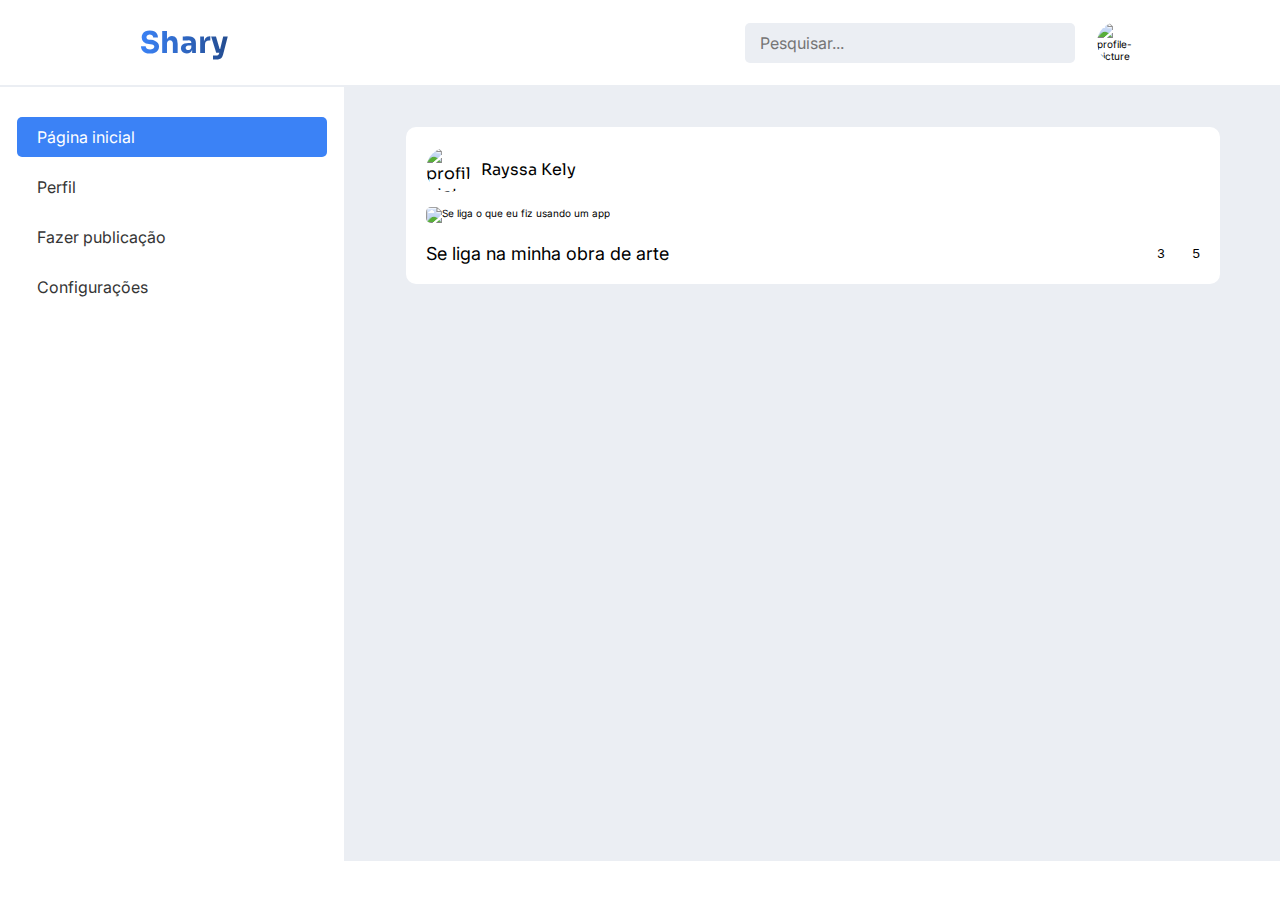
==== homepage/index.html @ 365d90f1 ":sparkles: homepage completed" ====
<!DOCTYPE html>
<html lang="pt-br">
  <head>
    <link rel="preconnect" href="https://fonts.googleapis.com" />
    <link rel="preconnect" href="https://fonts.gstatic.com" crossorigin />
    <link
      href="https://fonts.googleapis.com/css2?family=Inter:wght@100..900&family=Sora:wght@100..800&display=swap"
      rel="stylesheet"
    />

    <meta charset="UTF-8" />
    <meta name="viewport" content="width=device-width, initial-scale=1.0" />

    <link rel="stylesheet" href="style.css" />
    <link rel="shortcut icon" href="../assets/logo.svg" type="image/x-icon" />

    <script
      type="module"
      src="https://unpkg.com/ionicons@7.1.0/dist/ionicons/ionicons.esm.js"
    ></script>
    <script
      nomodule
      src="https://unpkg.com/ionicons@7.1.0/dist/ionicons/ionicons.js"
    ></script>
    <script src="script.js" defer></script>
    <title>Shary - Homepage</title>
  </head>
  <body>
    <header>
      <div class="container">
        <h1>Shary</h1>

        <div>
          <div id="search">
            <input
              type="text"
              name="search"
              id="search-input"
              placeholder="Pesquisar..."
            />
            <ion-icon name="search-outline"></ion-icon>
          </div>

          <img
            src="https://images.unsplash.com/photo-1534528741775-53994a69daeb?q=80&w=1528&auto=format&fit=crop&ixlib=rb-4.0.3&ixid=M3wxMjA3fDB8MHxwaG90by1wYWdlfHx8fGVufDB8fHx8fA%3D%3D"
            alt="profile-picture"
            title="Rayssa Kely"
          />
        </div>
      </div>
      <div id="search-mobile">
        <input
          type="text"
          name="search"
          id="search-input-mobile"
          placeholder="Pesquisar..."
        />
        <ion-icon name="search-outline" id="mobile-search-icon"></ion-icon>
      </div>
    </header>

    <div id="main-content">
      <aside class="aside">
        <button><ion-icon name="chevron-forward-outline"></ion-icon></button>

        <ul>
          <li>
            <a href="">
              <ion-icon name="home-outline"></ion-icon>
              Página inicial
            </a>
          </li>

          <li>
            <a href="../user-profile/index.html ">
              <ion-icon name="people-outline"></ion-icon>
              Perfil
            </a>
          </li>

          <li>
            <a href="../create-post/index.html">
              <ion-icon name="add-circle-outline"></ion-icon>
              Fazer publicação
            </a>
          </li>

          <li>
            <a href="../settings/index.html">
              <ion-icon name="settings-outline"></ion-icon>
              Configurações
            </a>
          </li>

          <li id="close-bar">
            <a>
              <ion-icon name="exit-outline"></ion-icon>
              Fechar barra lateral
            </a>
          </li>
        </ul>
      </aside>
      <main>
        <div id="container">
          <div id="posts-container">
            <div class="post">
              <div id="post-header">
                <img
                  src="https://images.unsplash.com/photo-1534528741775-53994a69daeb?q=80&w=1528&auto=format&fit=crop&ixlib=rb-4.0.3&ixid=M3wxMjA3fDB8MHxwaG90by1wYWdlfHx8fGVufDB8fHx8fA%3D%3D"
                  alt="profile-picture"
                />
                <p>Rayssa Kely</p>
              </div>

              <img
                src="https://mir-s3-cdn-cf.behance.net/project_modules/1400_opt_1/b9517f170161081.6459572c37d4e.jpg"
                alt="Se liga o que eu fiz usando um app"
              />

              <div id="post-description">
                <p>Se liga na minha obra de arte</p>

                <div id="comments-like">
                  <button>
                    <ion-icon name="heart-outline"></ion-icon>
                    <span id="likes-amount">3</span>
                  </button>

                  <button>
                    <ion-icon name="chatbubble-outline"></ion-icon>
                    <span id="">5</span>
                  </button>
                </div>
              </div>
            </div>
          </div>
        </div>
      </main>
    </div>

    <div class="modal-comments">
      <div id="container">
        <button id="close">
          <ion-icon name="close-outline"></ion-icon>
        </button>
        
        <div id="comments-container">
          <div class="comment">
            <img
              src="https://images.unsplash.com/photo-1521119989659-a83eee488004?q=80&w=1446&auto=format&fit=crop&ixlib=rb-4.0.3&ixid=M3wxMjA3fDB8MHxwaG90by1wYWdlfHx8fGVufDB8fHx8fA%3D%3D"
              alt="marcus-alrélio"
            />
            <p>
              <span id="username">Marcus Alrélio</span> Vai se tratar garota
            </p>
          </div>

          <div class="comment">
            <img
              src="https://images.unsplash.com/photo-1521119989659-a83eee488004?q=80&w=1446&auto=format&fit=crop&ixlib=rb-4.0.3&ixid=M3wxMjA3fDB8MHxwaG90by1wYWdlfHx8fGVufDB8fHx8fA%3D%3D"
              alt="marcus-alrélio"
            />
            <p>
              <span id="username">Marcus Alrélio</span> Lorem ipsum dolor sit,
              amet consectetur adipisicing.
            </p>
          </div>

          <div class="comment">
            <img
              src="https://images.unsplash.com/photo-1521119989659-a83eee488004?q=80&w=1446&auto=format&fit=crop&ixlib=rb-4.0.3&ixid=M3wxMjA3fDB8MHxwaG90by1wYWdlfHx8fGVufDB8fHx8fA%3D%3D"
              alt="marcus-alrélio"
            />
            <p>
              <span id="username">Marcus Alrélio</span> Lorem ipsum dolor sit
              amet.
            </p>
          </div>

          <div class="comment">
            <img
              src="https://images.unsplash.com/photo-1521119989659-a83eee488004?q=80&w=1446&auto=format&fit=crop&ixlib=rb-4.0.3&ixid=M3wxMjA3fDB8MHxwaG90by1wYWdlfHx8fGVufDB8fHx8fA%3D%3D"
              alt="marcus-alrélio"
            />
            <p>
              <span id="username">Marcus Alrélio</span> Vai se tratar garota
            </p>
          </div>

          <div class="comment">
            <img
              src="https://images.unsplash.com/photo-1521119989659-a83eee488004?q=80&w=1446&auto=format&fit=crop&ixlib=rb-4.0.3&ixid=M3wxMjA3fDB8MHxwaG90by1wYWdlfHx8fGVufDB8fHx8fA%3D%3D"
              alt="marcus-alrélio"
            />
            <p>
              <span id="username">Marcus Alrélio</span> Lorem ipsum dolor sit,
              amet consectetur adipisicing.
            </p>
          </div>

          <div class="comment">
            <img
              src="https://images.unsplash.com/photo-1521119989659-a83eee488004?q=80&w=1446&auto=format&fit=crop&ixlib=rb-4.0.3&ixid=M3wxMjA3fDB8MHxwaG90by1wYWdlfHx8fGVufDB8fHx8fA%3D%3D"
              alt="marcus-alrélio"
            />
            <p>
              <span id="username">Marcus Alrélio</span> Lorem ipsum dolor sit
              amet.
            </p>
          </div>

          <div class="comment">
            <img
              src="https://images.unsplash.com/photo-1521119989659-a83eee488004?q=80&w=1446&auto=format&fit=crop&ixlib=rb-4.0.3&ixid=M3wxMjA3fDB8MHxwaG90by1wYWdlfHx8fGVufDB8fHx8fA%3D%3D"
              alt="marcus-alrélio"
            />
            <p>
              <span id="username">Marcus Alrélio</span> Vai se tratar garota
            </p>
          </div>

          <div class="comment">
            <img
              src="https://images.unsplash.com/photo-1521119989659-a83eee488004?q=80&w=1446&auto=format&fit=crop&ixlib=rb-4.0.3&ixid=M3wxMjA3fDB8MHxwaG90by1wYWdlfHx8fGVufDB8fHx8fA%3D%3D"
              alt="marcus-alrélio"
            />
            <p>
              <span id="username">Marcus Alrélio</span> Lorem ipsum dolor sit,
              amet consectetur adipisicing.
            </p>
          </div>

          <div class="comment">
            <img
              src="https://images.unsplash.com/photo-1521119989659-a83eee488004?q=80&w=1446&auto=format&fit=crop&ixlib=rb-4.0.3&ixid=M3wxMjA3fDB8MHxwaG90by1wYWdlfHx8fGVufDB8fHx8fA%3D%3D"
              alt="marcus-alrélio"
            />
            <p>
              <span id="username">Marcus Alrélio</span> Lorem ipsum dolor sit
              amet.
            </p>
          </div>

          <div class="comment">
            <img
              src="https://images.unsplash.com/photo-1521119989659-a83eee488004?q=80&w=1446&auto=format&fit=crop&ixlib=rb-4.0.3&ixid=M3wxMjA3fDB8MHxwaG90by1wYWdlfHx8fGVufDB8fHx8fA%3D%3D"
              alt="marcus-alrélio"
            />
            <p>
              <span id="username">Marcus Alrélio</span> Vai se tratar garota
            </p>
          </div>

          <div class="comment">
            <img
              src="https://images.unsplash.com/photo-1521119989659-a83eee488004?q=80&w=1446&auto=format&fit=crop&ixlib=rb-4.0.3&ixid=M3wxMjA3fDB8MHxwaG90by1wYWdlfHx8fGVufDB8fHx8fA%3D%3D"
              alt="marcus-alrélio"
            />
            <p>
              <span id="username">Marcus Alrélio</span> Lorem ipsum dolor sit,
              amet consectetur adipisicing.
            </p>
          </div>

          <div class="comment">
            <img
              src="https://images.unsplash.com/photo-1521119989659-a83eee488004?q=80&w=1446&auto=format&fit=crop&ixlib=rb-4.0.3&ixid=M3wxMjA3fDB8MHxwaG90by1wYWdlfHx8fGVufDB8fHx8fA%3D%3D"
              alt="marcus-alrélio"
            />
            <p>
              <span id="username">Marcus Alrélio</span> Lorem ipsum dolor sit
              amet.
            </p>
          </div>
        </div>
      </div>
    </div>
  </body>
  <!-- 
      ╱|、
    (˚ˎ 。7  
    |、˜〵          
    じしˍ,)ノ
  -->
</html>
---- homepage/style.css ----
* {
  box-sizing: border-box;
  margin: 0;
  padding: 0;
  outline: 0;
  scroll-behavior: smooth;
}

:root {
  --Light-Blue: #3b82f6;
  --Dark-Blue: #234c90;
  --Dark: #353535;
  --White: #ffffff;
  --Gray: #ebeef3;
  --Grayish-Blue: #9fabb2;
  --Sora: "Sora", serif;
  --Inter: "Inter", sans-serif;
}

html {
  font-size: 62.5%;
}

html,
body {
  height: 100vh;
  font-family: var(--Inter);
  text-rendering: optimizelegibility;
  -webkit-font-smoothing: antialiased;
  overflow-x: hidden;
}

/* Default Settings */
.container {
  width: 90%;
  max-width: 100rem;
  margin: auto;
}

/* Header */
header {
  width: 100%;
  border-bottom: 0.2rem solid var(--Gray);
}

header > .container {
  padding: 2rem 0;
  display: flex;
  align-items: center;
  justify-content: space-between;
}

header > .container > h1 {
  font-family: var(--Sora);
  font-size: 3rem;
  background-image: linear-gradient(
    to left,
    var(--Dark-Blue),
    var(--Light-Blue)
  );
  background-clip: text;
  -webkit-background-clip: text;
  -webkit-text-fill-color: transparent;
}

header > .container > div {
  display: flex;
  align-items: center;
  gap: 2rem;
}

#search {
  display: flex;
  align-items: center;
  border-radius: 0.5rem;
  border: none;
  background-color: var(--Gray);
  padding: 0.5rem;
}

#search-input {
  font-family: var(--Inter);
  font-size: 1.6rem;
  min-width: 30rem;
  height: 3rem;
  padding-left: 1rem;
  border: none;
  background-color: var(--Gray);
}

#search-input::selection {
  background-color: #93baf880;
}

#search ion-icon {
  font-weight: 900;
  font-size: 2.5rem;
  padding: 0rem 1rem;
  cursor: pointer;
  color: #234c90;
}

#search-mobile {
  display: none;
}

header > .container > div > img {
  width: 4.5rem;
  height: 4.5rem;
  border-radius: 100%;
  object-fit: cover;
  cursor: pointer;
  border: 0.2rem solid transparent;
  transition: border 200ms ease;
}

header > .container > div > img:hover {
  border: 0.2rem solid var(--Light-Blue);
}

/* Lateral bar */
#main-content {
  width: 100%;
  height: 86%;
  display: flex;
}

aside {
  width: 30%;
  min-width: 23.6rem;
  border-right: 0.2rem solid var(--Gray);
}

aside > ul {
  margin: 3rem auto;
  width: 90%;
  display: flex;
  flex-direction: column;
  gap: 1rem;
  list-style: none;
}

aside > button {
  display: none;
}

aside > ul > li > a {
  display: flex;
  align-items: center;
  gap: 1rem;
  padding: 1rem;
  text-decoration: none;
  border-radius: 0.5rem;
  font-size: 1.6rem;
  color: var(--Dark);
  transition: background-color 300ms ease;
}

aside > ul > li > a:hover {
  background-color: var(--Gray);
}

aside > ul > li > a > ion-icon {
  color: var(--Dark);
}

#close-bar {
  display: none !important;
}

#main-content > aside > ul > li:nth-child(1) > a {
  background-color: var(--Light-Blue);
  color: #fff;
}

#main-content > aside > ul > li:nth-child(1) > a > ion-icon {
  color: var(--White);
}

/* Main content */
main {
  width: 80%;
  padding: 4rem 6rem;
  overflow-y: scroll;
  overflow-x: hidden;
  background-color: var(--Gray);
}

main::-webkit-scrollbar {
  width: 1rem;
  background-color: var(--White);
}

main::-webkit-scrollbar-thumb {
  background-color: var(--Grayish-Blue);
  border: 0.2rem solid var(--White);
  border-radius: 1rem;
}

#posts-container {
  display: grid;
  gap: 3rem;
}

.post {
  height: fit-content;
  padding: 2rem;
  border-radius: 1rem;
  background-color: var(--White);
  /* background: rgba(255, 255, 255, 0.2);
  backdrop-filter: blur(10px);
  -webkit-backdrop-filter: blur(10px);
  box-shadow: 0 4px 6px rgba(0, 0, 0, 0.1);
  transition: all 200ms ease;
  filter: drop-shadow(0 4px 3px rgb(0 0 0 / 0.07))
    drop-shadow(0 2px 2px rgb(0 0 0 / 0.06));
  border: .5px solid #ebeef344; */
}

.post > #post-header {
  display: flex;
  align-items: center;
  gap: 1rem;
  font-size: 1.6rem;
  font-family: var(--Sora);
  padding-bottom: 1.5rem;
}

.post > #post-header > img {
  width: 4.5rem;
  height: 4.5rem;
  border-radius: 100%;
  object-fit: cover;
}

.post > img {
  width: 100%;
  height: 40rem;
  object-fit: cover;
  border-radius: 0.5rem;
}

#post-description {
  display: flex;
  justify-content: space-between;
  align-items: center;
  padding-top: 2rem;
}

#post-description > p {
  font-size: 1.8rem;
}

#comments-like {
  display: flex;
  gap: 2rem;
}

#comments-like > button {
  background-color: transparent;
  border: none;
  cursor: pointer;
  transition: filter 200ms ease;
  display: flex;
  align-items: center;
}

#comments-like > button > ion-icon {
  color: #f63b3b;
  font-size: 3rem;
  padding: 0.4rem;
}

#comments-like > button:hover {
  filter: drop-shadow(0 0 0.5rem #f63b3b);
}

#comments-like > button:last-child > ion-icon {
  color: var(--Dark);
}

#comments-like > button:last-child:hover {
  filter: drop-shadow(0 0 0.5rem var(--Dark));
}

.modal-comments {
  display: none;
}

/* Modal comments */
.modal-comments.active {
  display: block;
  position: absolute;
  top: 0;
  left: 0;
  width: 100%;
  height: 100%;
  background-color: #08080856;
  overflow: hidden;
  padding: 5rem;
}

.modal-comments.active #container {
  background-color: var(--White);
  border-radius: 1rem;
  max-width: 70rem;
  width: 85%;
  height: 100%;
  margin: auto;
  overflow: hidden;
}

#close {
  width: 95%;
  padding: 2rem;
  display: flex;
  justify-content: flex-end;
  background-color: transparent;
  border: none;
}

#close > ion-icon {
  font-size: 3.5rem;
  cursor: pointer;
  transition: filter 200ms ease;
}

#close > ion-icon:hover {
  filter: drop-shadow(0 0 0.5rem var(--Dark));
}

#comments-container {
  display: flex;
  flex-direction: column;
  gap: 2rem;
  height: 80%;
  overflow-y: scroll;
  width: fit-content;
  margin: auto;
  padding-bottom: 3rem;
}

#comments-container::-webkit-scrollbar {
  width: 1rem;
  background-color: var(--White);
}

#comments-container::-webkit-scrollbar-thumb {
  background-color: var(--Grayish-Blue);
  border: 0.2rem solid var(--White);
  border-radius: 1rem;
}

.comment {
  display: flex;
  align-items: center;
  justify-content: center;
  gap: 1rem;
  font-size: 1.8rem;
  padding: 0.5rem 0;
}

.comment > img {
  width: 4.5rem;
  height: 4.5rem;
  border-radius: 100%;
  object-fit: cover;
  cursor: pointer;
}

#username {
  color: var(--Dark);
  font-weight: bold;
}

.comment p {
  font-size: 1.6rem;
  padding-left: 1rem;
  width: 70%;
}

#close-bar {
  display: block !important;
  cursor: pointer;
}

@media (max-width: 830px) {
  main {
    padding: 1rem;
  }
}

@media (max-width: 720px) {
  #search-mobile {
    display: block;
  }

  #search-mobile {
    display: flex;
    align-items: center;
    border-radius: 0.5rem;
    border: none;
    background-color: var(--Gray);
    padding: 0.5rem;
    width: 90%;
    margin: auto;
    margin-bottom: 2rem;
  }

  #search-input-mobile {
    min-width: 0;
    max-width: 100%;
    font-family: var(--Inter);
    font-size: 1.6rem;
    width: 100%;
    height: 3rem;
    padding-left: 1rem;
    border: none;
    background-color: var(--Gray);
  }

  #search-input-mobile::selection {
    background-color: #93baf880;
  }

  #mobile-search-icon {
    font-weight: 900;
    font-size: 2.5rem;
    padding: 0rem 1rem;
    cursor: pointer;
    color: #234c90;
    width: 2.4rem;
  }

  #search {
    display: none;
  }

  main {
    width: 95%;
  }

  .post > #post-header > img {
    width: 3.5rem;
    height: 3.5rem;
  }

  .post > img {
    height: 25rem;
  }

  aside {
    width: 5rem;
    min-width: 5rem;
    display: flex;
    align-items: flex-start;
    justify-content: center;
    transition: width 500ms ease;
  }

  aside > ul {
    display: none;
  }

  aside > button {
    font-size: 2rem;
    display: flex;
    align-items: center;
    background-color: transparent;
    border: none;
    padding-top: 1rem;
    cursor: pointer;
  }

  aside > button:hover {
    filter: drop-shadow(0 0 0.5rem var(--Light-Blue));
  }

  .aside-active {
    z-index: 2;
    width: 100%;
  }

  .aside-active > ul {
    display: block;
  }

  .aside-active > button {
    display: none;
  }

  .aside-active ~ main {
    display: none;
  }

  /* Modal comments */
  .modal-comments.active {
    display: block;
    position: absolute;
    top: 0;
    left: 0;
    width: 100%;
    height: 100%;
    background-color: var(--White);
    overflow-y: scroll;
  }

  .modal-comments.active::-webkit-scrollbar {
    width: 1rem;
    background-color: var(--White);
  }

  .modal-comments.active::-webkit-scrollbar-thumb {
    background-color: var(--Grayish-Blue);
    border: 0.2rem solid var(--White);
    border-radius: 1rem;
  }

  #close {
    width: 95%;
    padding: 2rem;
    display: flex;
    justify-content: flex-end;
  }

  #close > ion-icon {
    font-size: 3.5rem;
    cursor: pointer;
  }

  #comments-container {
    display: flex;
    flex-direction: column;
    gap: 2rem;
  }

  .comment {
    display: flex;
    align-items: center;
    justify-content: center;
    gap: 1rem;
    font-size: 1.8rem;
    padding: 0.5rem 0;
  }

  .comment > img {
    width: 4.5rem;
    height: 4.5rem;
    border-radius: 100%;
    object-fit: cover;
    cursor: pointer;
  }

  #username {
    color: var(--Dark);
    font-weight: bold;
  }

  .comment p {
    font-size: 1.6rem;
    padding-left: 1rem;
    width: 70%;
  }

  #close-bar {
    display: block;
    cursor: pointer;
  }
}

@media (max-width: 481px) {
  #post-description {
    flex-direction: column;
    align-items: self-start;
    gap: 1rem;
  }

  #comments-like {
    transform: translateX(-5px);
  }

  .post > img {
    height: 18rem;
  }
}
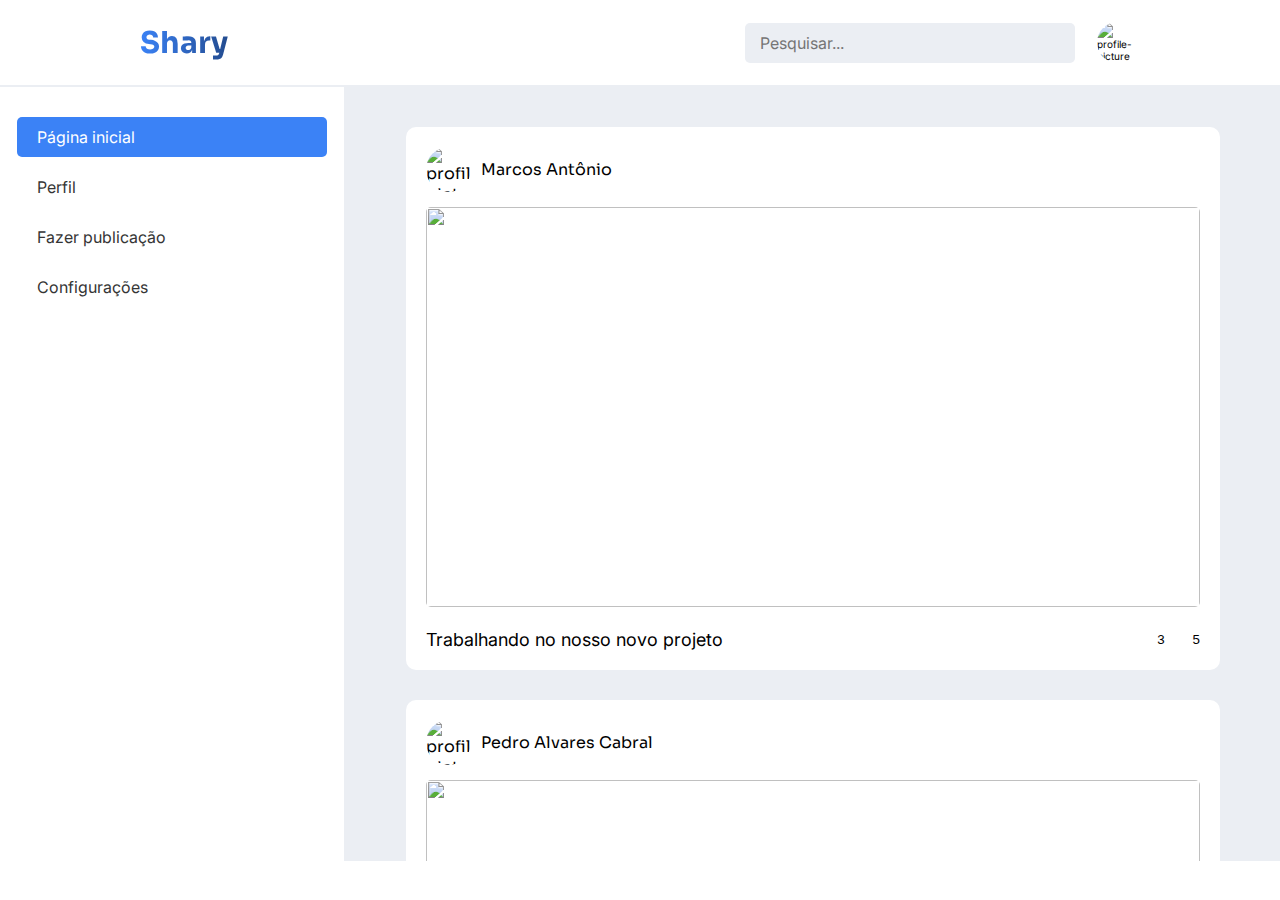
==== commit 832131dd: ":sparkles: place to leave comments added" ====
--- a/homepage/index.html
+++ b/homepage/index.html
@@ -42,9 +42,9 @@
           </div>
 
           <img
-            src="https://images.unsplash.com/photo-1534528741775-53994a69daeb?q=80&w=1528&auto=format&fit=crop&ixlib=rb-4.0.3&ixid=M3wxMjA3fDB8MHxwaG90by1wYWdlfHx8fGVufDB8fHx8fA%3D%3D"
+            src="https://images.unsplash.com/flagged/photo-1570612861542-284f4c12e75f?q=80&w=1470&auto=format&fit=crop&ixlib=rb-4.0.3&ixid=M3wxMjA3fDB8MHxwaG90by1wYWdlfHx8fGVufDB8fHx8fA%3D%3D"
             alt="profile-picture"
-            title="Rayssa Kely"
+            
           />
         </div>
       </div>
@@ -106,19 +106,19 @@
             <div class="post">
               <div id="post-header">
                 <img
-                  src="https://images.unsplash.com/photo-1534528741775-53994a69daeb?q=80&w=1528&auto=format&fit=crop&ixlib=rb-4.0.3&ixid=M3wxMjA3fDB8MHxwaG90by1wYWdlfHx8fGVufDB8fHx8fA%3D%3D"
+                  src="https://images.unsplash.com/flagged/photo-1570612861542-284f4c12e75f?q=80&w=1470&auto=format&fit=crop&ixlib=rb-4.0.3&ixid=M3wxMjA3fDB8MHxwaG90by1wYWdlfHx8fGVufDB8fHx8fA%3D%3D"
                   alt="profile-picture"
                 />
-                <p>Rayssa Kely</p>
+                <p>Marcos Antônio</p>
               </div>
 
               <img
-                src="https://mir-s3-cdn-cf.behance.net/project_modules/1400_opt_1/b9517f170161081.6459572c37d4e.jpg"
-                alt="Se liga o que eu fiz usando um app"
+                src="https://images.unsplash.com/photo-1556761175-b413da4baf72?q=80&w=1374&auto=format&fit=crop&ixlib=rb-4.0.3&ixid=M3wxMjA3fDB8MHxwaG90by1wYWdlfHx8fGVufDB8fHx8fA%3D%3D"
+                alt=""
               />
 
               <div id="post-description">
-                <p>Se liga na minha obra de arte</p>
+                <p>Trabalhando no nosso novo projeto</p>
 
                 <div id="comments-like">
                   <button>
@@ -128,11 +128,42 @@
 
                   <button>
                     <ion-icon name="chatbubble-outline"></ion-icon>
-                    <span id="">5</span>
+                    <span id="comments-amout">5</span>
                   </button>
                 </div>
               </div>
             </div>
+
+            <div class="post">
+              <div id="post-header">
+                <img
+                  src="https://images.unsplash.com/photo-1547425260-76bcadfb4f2c?q=80&w=1470&auto=format&fit=crop&ixlib=rb-4.0.3&ixid=M3wxMjA3fDB8MHxwaG90by1wYWdlfHx8fGVufDB8fHx8fA%3D%3D"
+                  alt="profile-picture"
+                />
+                <p>Pedro Alvares Cabral</p>
+              </div>
+
+              <img
+                src="https://images.unsplash.com/photo-1531973576160-7125cd663d86?q=80&w=1470&auto=format&fit=crop&ixlib=rb-4.0.3&ixid=M3wxMjA3fDB8MHxwaG90by1wYWdlfHx8fGVufDB8fHx8fA%3D%3D"
+                alt=""
+              />
+
+              <div id="post-description">
+                <p>Mais um dia lindo na empresa</p>
+
+                <div id="comments-like">
+                  <button>
+                    <ion-icon name="heart-outline"></ion-icon>
+                    <span id="likes-amount">3</span>
+                  </button>
+
+                  <button>
+                    <ion-icon name="chatbubble-outline"></ion-icon>
+                    <span id="comments-amout">5</span>
+                  </button>
+                </div>
+              </div>
+            </div>
           </div>
         </div>
       </main>
@@ -141,6 +172,7 @@
     <div class="modal-comments">
       <div id="container">
         <button id="close">
+          <h2>Comentários</h2>
           <ion-icon name="close-outline"></ion-icon>
         </button>
         
@@ -272,6 +304,14 @@
               amet.
             </p>
           </div>
+        </div>
+
+        <div id="leave-a-comment">
+          <form action="/comment">
+          <img src="https://images.unsplash.com/flagged/photo-1570612861542-284f4c12e75f?q=80&w=1470&auto=format&fit=crop&ixlib=rb-4.0.3&ixid=M3wxMjA3fDB8MHxwaG90by1wYWdlfHx8fGVufDB8fHx8fA%3D%3D" alt="profile-picture">
+          <input type="text" name="comment" id="comment-input" placeholder="Adicione um comentário...">
+          <button type="submit">Publicar</button>
+        </form>
         </div>
       </div>
     </div>
--- a/homepage/style.css
+++ b/homepage/style.css
@@ -27,7 +27,7 @@
   font-family: var(--Inter);
   text-rendering: optimizelegibility;
   -webkit-font-smoothing: antialiased;
-  overflow-x: hidden;
+  overflow: hidden;
 }
 
 /* Default Settings */
@@ -307,16 +307,20 @@
   width: 85%;
   height: 100%;
   margin: auto;
+  padding: 4rem;
   overflow: hidden;
 }
 
 #close {
-  width: 95%;
-  padding: 2rem;
-  display: flex;
-  justify-content: flex-end;
+  width: 100%;
+  padding-bottom: 2rem;
+  display: flex;
+  justify-content: space-between;
   background-color: transparent;
   border: none;
+  align-items: center;
+  color: var(--Dark);
+  font-family: var(--Inter);
 }
 
 #close > ion-icon {
@@ -335,9 +339,7 @@
   gap: 2rem;
   height: 80%;
   overflow-y: scroll;
-  width: fit-content;
-  margin: auto;
-  padding-bottom: 3rem;
+  align-items: flex-start;
 }
 
 #comments-container::-webkit-scrollbar {
@@ -353,11 +355,12 @@
 
 .comment {
   display: flex;
-  align-items: center;
-  justify-content: center;
   gap: 1rem;
   font-size: 1.8rem;
   padding: 0.5rem 0;
+  width: 100%;
+  align-items: center;
+  justify-content: flex-start;
 }
 
 .comment > img {
@@ -382,6 +385,48 @@
 #close-bar {
   display: block !important;
   cursor: pointer;
+}
+
+#leave-a-comment > form {
+  display: flex;
+  align-items: center;
+  justify-content: space-between;
+  gap: 1rem;
+  border-top: 1px solid var(--Grayish-Blue);
+  margin-top: 1rem;
+  padding-top: 1rem;
+}
+
+#leave-a-comment > form > img {
+  width: 4.5rem;
+  height: 4.5rem;
+  border-radius: 100%;
+  object-fit: cover;
+}
+
+#leave-a-comment > form > input {
+  border: none;
+  border-bottom: 1px solid var(--Dark);
+  width: 100%;
+  font-size: 1.6rem;
+  padding: 1rem .5rem;
+  font-family: var(--Inter);
+}
+
+#leave-a-comment > form > button {
+  border: none;
+  background-color: transparent;
+  padding-top: 1rem;
+  color: var(--Dark-Blue);
+  font-family: var(--Inter);
+  font-size: 1.4rem;
+  font-weight: 700;
+  cursor: pointer;
+  transition: filter 200ms ease;
+}
+
+#leave-a-comment > form > button:hover {
+  filter: drop-shadow(0 0 0.3rem var(--Light-Blue));
 }
 
 @media (max-width: 830px) {
@@ -438,6 +483,7 @@
 
   main {
     width: 95%;
+    padding-bottom: 7rem;
   }
 
   .post > #post-header > img {
@@ -469,6 +515,7 @@
     background-color: transparent;
     border: none;
     padding-top: 1rem;
+    color: var(--Dark-Blue);
     cursor: pointer;
   }
 
@@ -503,6 +550,7 @@
     height: 100%;
     background-color: var(--White);
     overflow-y: scroll;
+    padding: 0;
   }
 
   .modal-comments.active::-webkit-scrollbar {
@@ -516,16 +564,8 @@
     border-radius: 1rem;
   }
 
-  #close {
-    width: 95%;
-    padding: 2rem;
-    display: flex;
-    justify-content: flex-end;
-  }
-
-  #close > ion-icon {
-    font-size: 3.5rem;
-    cursor: pointer;
+  .modal-comments.active #container {
+    width: 100%;
   }
 
   #comments-container {
@@ -537,7 +577,6 @@
   .comment {
     display: flex;
     align-items: center;
-    justify-content: center;
     gap: 1rem;
     font-size: 1.8rem;
     padding: 0.5rem 0;
@@ -569,6 +608,10 @@
 }
 
 @media (max-width: 481px) {
+  html {
+    font-size: 52%;
+  }
+
   #post-description {
     flex-direction: column;
     align-items: self-start;
